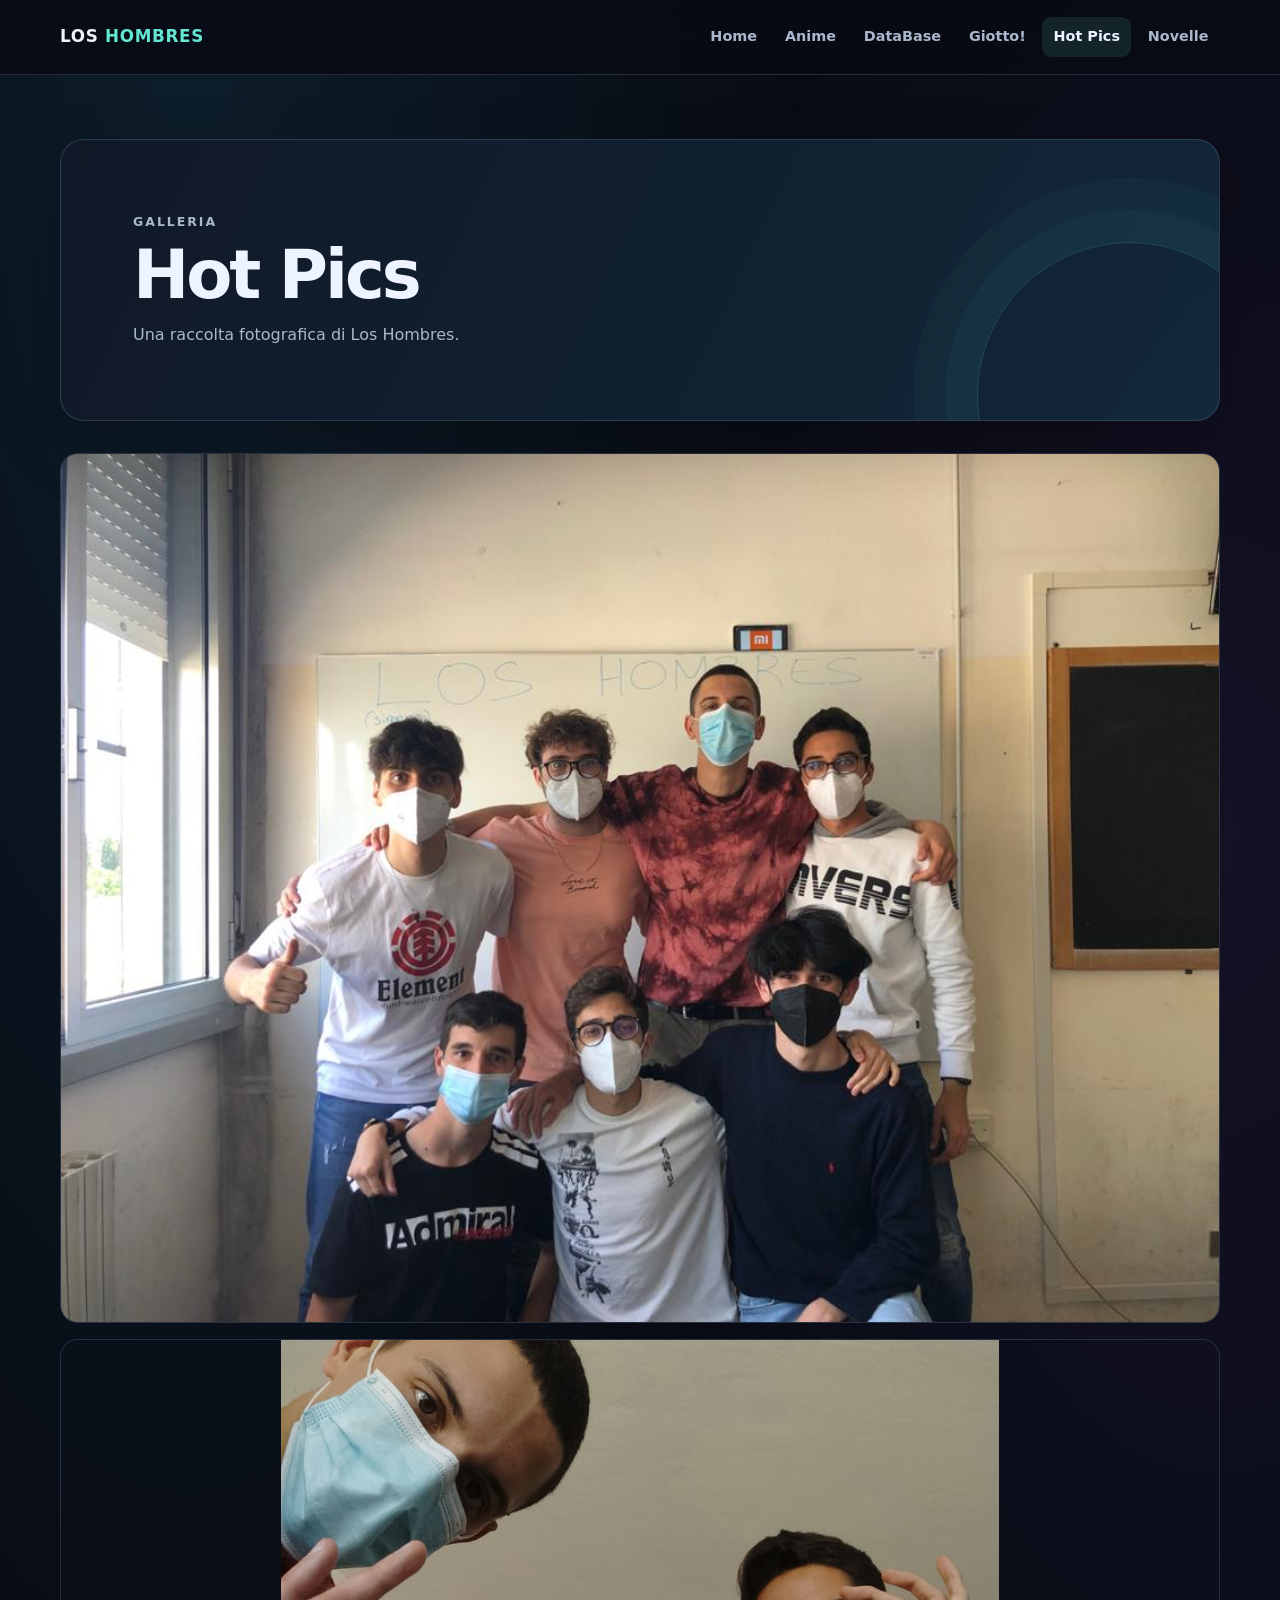
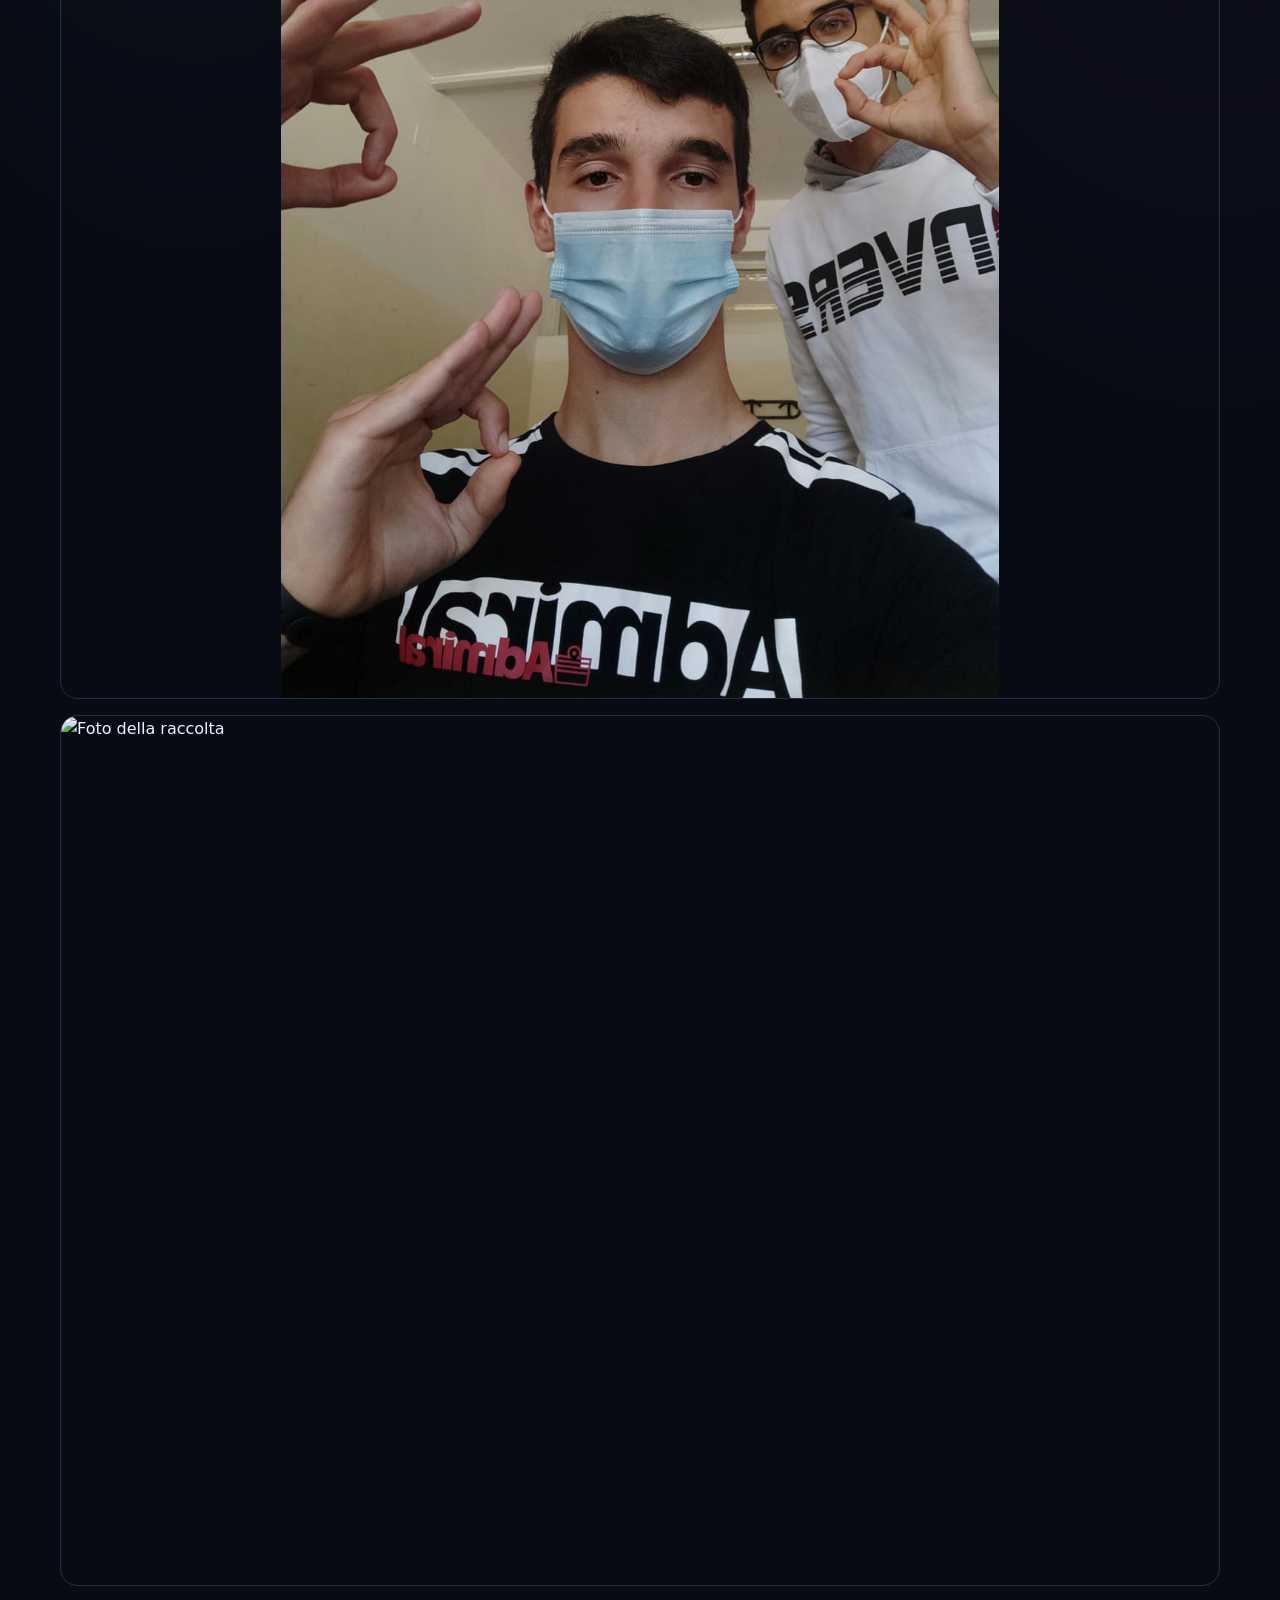
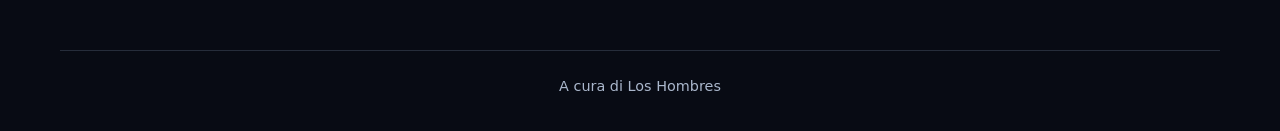
==== HOT.html @ 81a28b4e "Pubblica il sito" ====
<!doctype html>
<html lang="it">
<head>
  <meta charset="utf-8">
  <meta name="viewport" content="width=device-width, initial-scale=1">
  <meta name="theme-color" content="#080b14">
  <meta name="description" content="Galleria fotografica di Los Hombres.">
  <title>Hot Pics | Los Hombres</title>
  <link rel="stylesheet" href="site.css">
</head>
<body>
  <a class="skip-link" href="#contenuto">Salta al contenuto</a>
  <header class="site-header">
    <div class="header-inner">
      <a class="brand" href="index.html">LOS <span>HOMBRES</span></a>
      <nav class="site-nav" aria-label="Navigazione principale">
        <a href="index.html">Home</a>
        <a href="Anime.html">Anime</a>
        <a href="DataBase.html">DataBase</a>
        <a href="Giotto!.html">Giotto!</a>
        <a href="HOT.html" aria-current="page">Hot Pics</a>
        <a href="Los%20Hombres.html">Novelle</a>
      </nav>
    </div>
  </header>
  <main id="contenuto" class="page-shell">
    <section class="hero">
      <p class="eyebrow">Galleria</p>
      <h1>Hot Pics</h1>
      <p>Una raccolta fotografica di Los Hombres.</p>
    </section>
    <div class="gallery gallery-single">
      <img src="tutti.jpeg" alt="Foto di gruppo" width="1024" height="768" fetchpriority="high">
      <img src="ok.jpeg" alt="Foto della raccolta" width="970" height="1296" loading="lazy" decoding="async">
      <img src="dux.jpeg" alt="Foto della raccolta" width="1024" height="768" loading="lazy" decoding="async">
    </div>
  </main>
  <footer class="site-footer">A cura di Los Hombres</footer>
</body>
</html>
---- site.css ----
:root {
  color-scheme: dark;
  --bg: #080b14;
  --surface: #111827;
  --surface-raised: #172235;
  --text: #edf3ff;
  --muted: #aab7cc;
  --accent: #65e6d3;
  --accent-strong: #21b9aa;
  --line: rgb(174 199 235 / 18%);
  --gold: #f2c879;
  --radius: 1.1rem;
  font-family: Inter, ui-sans-serif, system-ui, -apple-system, BlinkMacSystemFont, "Segoe UI", sans-serif;
}

* {
  box-sizing: border-box;
}

html {
  min-width: 320px;
  scroll-behavior: smooth;
}

body {
  min-height: 100vh;
  margin: 0;
  color: var(--text);
  background:
    radial-gradient(ellipse at 15% 0%, rgb(27 85 106 / 25%), transparent 38rem),
    radial-gradient(ellipse at 95% 25%, rgb(67 43 103 / 20%), transparent 36rem),
    var(--bg);
  line-height: 1.65;
}

a {
  color: var(--accent);
  text-underline-offset: 0.2em;
}

a:hover {
  color: #a0fff1;
}

a:focus-visible,
button:focus-visible {
  outline: 3px solid var(--gold);
  outline-offset: 3px;
}

img {
  display: block;
  max-width: 100%;
  height: auto;
}

[hidden] {
  display: none !important;
}

.skip-link {
  position: absolute;
  z-index: 10;
  top: 0.75rem;
  left: 0.75rem;
  padding: 0.65rem 1rem;
  color: var(--bg);
  background: var(--accent);
  border-radius: 0.5rem;
  transform: translateY(-150%);
}

.skip-link:focus {
  transform: translateY(0);
}

.site-header {
  position: sticky;
  z-index: 5;
  top: 0;
  border-bottom: 1px solid var(--line);
  background: rgb(8 11 20 / 88%);
  backdrop-filter: blur(16px);
}

.header-inner,
.page-shell,
.site-footer {
  width: min(1160px, calc(100% - 2.5rem));
  margin-inline: auto;
}

.header-inner {
  display: flex;
  min-height: 4.6rem;
  align-items: center;
  justify-content: space-between;
  gap: 1rem;
}

.brand {
  color: var(--text);
  font-size: 1.05rem;
  font-weight: 800;
  letter-spacing: 0.04em;
  text-decoration: none;
  white-space: nowrap;
}

.brand span {
  color: var(--accent);
}

.site-nav {
  display: flex;
  flex-wrap: wrap;
  justify-content: flex-end;
  gap: 0.3rem;
}

.site-nav a {
  padding: 0.5rem 0.72rem;
  color: var(--muted);
  border-radius: 0.6rem;
  font-size: 0.9rem;
  font-weight: 650;
  text-decoration: none;
  transition: color 160ms ease, background 160ms ease;
}

.site-nav a:hover,
.site-nav a[aria-current="page"] {
  color: var(--text);
  background: rgb(101 230 211 / 12%);
}

.page-shell {
  padding-block: clamp(2rem, 5vw, 4.5rem);
}

.hero {
  position: relative;
  overflow: hidden;
  padding: clamp(2rem, 6vw, 4.5rem);
  margin-bottom: 2rem;
  border: 1px solid var(--line);
  border-radius: calc(var(--radius) + 0.4rem);
  background: linear-gradient(115deg, rgb(17 24 39 / 97%), rgb(19 44 62 / 86%));
  box-shadow: 0 1.5rem 4rem rgb(0 0 0 / 22%);
}

.hero::after {
  position: absolute;
  right: -4rem;
  bottom: -8rem;
  width: 19rem;
  height: 19rem;
  border: 1px solid rgb(101 230 211 / 18%);
  border-radius: 50%;
  box-shadow: 0 0 0 2rem rgb(101 230 211 / 4%), 0 0 0 4rem rgb(101 230 211 / 3%);
  content: "";
  pointer-events: none;
}

.eyebrow {
  margin: 0 0 0.4rem;
  color: var(--accent);
  font-size: 0.78rem;
  font-weight: 800;
  letter-spacing: 0.16em;
  text-transform: uppercase;
}

h1,
h2,
h3,
p {
  margin-top: 0;
}

h1 {
  margin-bottom: 0.65rem;
  font-size: clamp(2.2rem, 6vw, 4.2rem);
  letter-spacing: -0.045em;
  line-height: 1.08;
}

h2 {
  margin-bottom: 0.75rem;
  font-size: clamp(1.4rem, 3vw, 2rem);
  line-height: 1.2;
}

h3 {
  margin-bottom: 0.5rem;
  font-size: 1.15rem;
}

.hero p,
.muted {
  color: var(--muted);
}

.hero p:last-child,
.panel p:last-child {
  margin-bottom: 0;
}

.section-heading {
  display: flex;
  align-items: end;
  justify-content: space-between;
  gap: 1rem;
  margin: 2.6rem 0 1rem;
}

.section-heading h2 {
  margin: 0;
}

.panel,
.card {
  border: 1px solid var(--line);
  border-radius: var(--radius);
  background: linear-gradient(145deg, rgb(23 34 53 / 92%), rgb(15 22 36 / 94%));
  box-shadow: 0 1rem 2.5rem rgb(0 0 0 / 14%);
}

.panel {
  padding: clamp(1.1rem, 3vw, 1.8rem);
}

.grid {
  display: grid;
  grid-template-columns: repeat(12, minmax(0, 1fr));
  gap: 1rem;
}

.card {
  grid-column: span 4;
  overflow: hidden;
}

.card-content {
  padding: 1.2rem;
}

.card img {
  width: 100%;
  max-height: 25rem;
  object-fit: cover;
  object-position: center 35%;
}

.card .card-content p {
  color: var(--muted);
}

.button,
button {
  display: inline-flex;
  min-height: 2.7rem;
  align-items: center;
  justify-content: center;
  padding: 0.65rem 1rem;
  color: var(--bg);
  border: 1px solid transparent;
  border-radius: 0.65rem;
  background: var(--accent);
  cursor: pointer;
  font: inherit;
  font-weight: 750;
  line-height: 1.2;
  text-decoration: none;
  transition: transform 160ms ease, background 160ms ease, border-color 160ms ease;
}

.button:hover,
button:hover {
  color: var(--bg);
  background: #a0fff1;
  transform: translateY(-1px);
}

.button-secondary {
  color: var(--text);
  border-color: var(--line);
  background: var(--surface-raised);
}

.button-secondary:hover {
  color: var(--text);
  background: #263750;
}

.button-row {
  display: flex;
  flex-wrap: wrap;
  gap: 0.65rem;
}

.people-grid .card img {
  aspect-ratio: 4 / 3;
  object-fit: cover;
}

.gallery {
  display: grid;
  grid-template-columns: repeat(3, minmax(0, 1fr));
  gap: 1rem;
}

.gallery img {
  width: 100%;
  height: 100%;
  max-height: 38rem;
  border: 1px solid var(--line);
  border-radius: var(--radius);
  object-fit: cover;
}

.gallery-single {
  grid-template-columns: 1fr;
}

.gallery-single img {
  margin-inline: auto;
  max-height: 60rem;
  object-fit: contain;
}

.anime-table-wrap {
  overflow-x: auto;
  border: 1px solid var(--line);
  border-radius: var(--radius);
  background: var(--surface);
}

.anime-table {
  width: 100%;
  border-collapse: collapse;
  text-align: left;
}

.anime-table th,
.anime-table td {
  padding: 0.85rem;
  border-bottom: 1px solid var(--line);
  vertical-align: middle;
}

.anime-table th {
  color: var(--accent);
  background: #121c2d;
  font-size: 0.9rem;
}

.anime-table tr:last-child td {
  border-bottom: 0;
}

.cover-link img {
  width: 6.5rem;
  height: 9.2rem;
  margin-inline: auto;
  border-radius: 0.45rem;
  object-fit: cover;
}

.cover-link:focus-visible {
  display: inline-block;
  border-radius: 0.5rem;
}

.status-group {
  display: flex;
  flex-wrap: wrap;
  gap: 0.4rem;
}

.status-group button {
  min-height: 2.3rem;
  padding: 0.45rem 0.65rem;
  color: var(--text);
  border-color: var(--line);
  background: var(--surface-raised);
  font-size: 0.86rem;
}

.status-group button[aria-pressed="true"] {
  color: var(--bg);
  border-color: var(--accent);
  background: var(--accent);
}

.database-layout {
  display: grid;
  grid-template-columns: minmax(15rem, 0.8fr) minmax(0, 1.5fr);
  gap: 1rem;
  align-items: start;
}

.database-diagram {
  width: 100%;
  border: 1px solid var(--line);
  border-radius: 0.75rem;
  background: white;
}

.story-list {
  display: grid;
  gap: 1rem;
}

.story {
  padding: clamp(1.2rem, 3vw, 2rem);
  border-left: 3px solid var(--accent-strong);
}

.password-form {
  display: grid;
  max-width: 30rem;
  gap: 0.8rem;
}

.password-form label {
  font-weight: 700;
}

.password-form input {
  width: 100%;
  min-height: 2.8rem;
  padding: 0.65rem 0.8rem;
  color: var(--text);
  border: 1px solid var(--line);
  border-radius: 0.65rem;
  background: var(--bg);
  font: inherit;
}

.password-error {
  min-height: 1.5em;
  color: #ffaaa5;
}

.story p {
  color: #d5deed;
}

.site-footer {
  padding-block: 1.5rem 2rem;
  color: var(--muted);
  border-top: 1px solid var(--line);
  font-size: 0.9rem;
  text-align: center;
}

@media (max-width: 760px) {
  .header-inner {
    align-items: flex-start;
    flex-direction: column;
    padding-block: 0.8rem;
  }

  .site-nav {
    justify-content: flex-start;
    width: 100%;
  }

  .site-nav a {
    padding-inline: 0.55rem;
    font-size: 0.82rem;
  }

  .card {
    grid-column: span 6;
  }

  .database-layout {
    grid-template-columns: 1fr;
  }
}

@media (max-width: 520px) {
  .header-inner,
  .page-shell,
  .site-footer {
    width: min(100% - 1.25rem, 1160px);
  }

  .hero {
    padding: 1.5rem;
  }

  .card {
    grid-column: 1 / -1;
  }

  .gallery {
    grid-template-columns: 1fr;
  }

  .anime-table,
  .anime-table tbody,
  .anime-table tr,
  .anime-table td {
    display: block;
    width: 100%;
  }

  .anime-table thead {
    position: absolute;
    width: 1px;
    height: 1px;
    overflow: hidden;
    clip: rect(0, 0, 0, 0);
    white-space: nowrap;
    clip-path: inset(50%);
  }

  .anime-table tr {
    padding: 0.6rem;
    border-bottom: 1px solid var(--line);
  }

  .anime-table td {
    padding: 0.45rem;
    border: 0;
    text-align: center;
  }

  .anime-table td:first-child {
    color: var(--accent);
    font-weight: 750;
  }

  .status-group {
    justify-content: center;
  }
}

@media (prefers-reduced-motion: reduce) {
  *,
  *::before,
  *::after {
    scroll-behavior: auto !important;
    transition-duration: 0.01ms !important;
    animation-duration: 0.01ms !important;
    animation-iteration-count: 1 !important;
  }
}
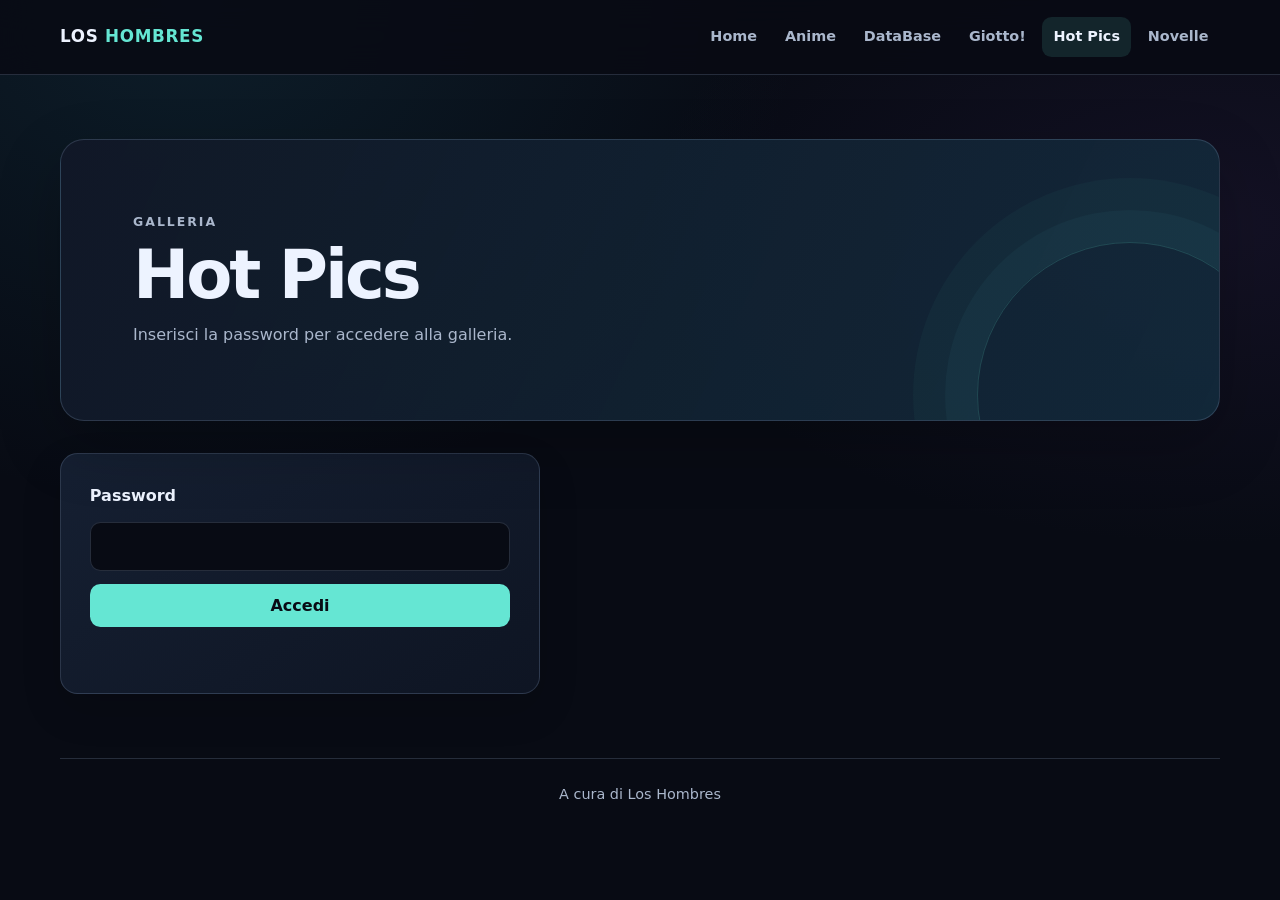
==== commit a1006e50: "Repair" ====
--- a/HOT.html
+++ b/HOT.html
@@ -7,6 +7,7 @@
   <meta name="description" content="Galleria fotografica di Los Hombres.">
   <title>Hot Pics | Los Hombres</title>
   <link rel="stylesheet" href="site.css">
+  <script src="site.js" defer></script>
 </head>
 <body>
   <a class="skip-link" href="#contenuto">Salta al contenuto</a>
@@ -27,9 +28,17 @@
     <section class="hero">
       <p class="eyebrow">Galleria</p>
       <h1>Hot Pics</h1>
-      <p>Una raccolta fotografica di Los Hombres.</p>
+      <p>Inserisci la password per accedere alla galleria.</p>
     </section>
-    <div class="gallery gallery-single">
+    <form id="hotpics-password-form" class="panel password-form" data-password-gate>
+      <label for="hotpics-password">Password</label>
+      <input id="hotpics-password" name="password" type="password" autocomplete="current-password" required aria-describedby="hotpics-password-error">
+      <button type="submit">Accedi</button>
+      <p id="hotpics-password-error" class="password-error" aria-live="polite"></p>
+    </form>
+    <noscript><p class="panel">Per accedere alla galleria è necessario attivare JavaScript.</p></noscript>
+    <div id="hotpics-content" class="gallery gallery-single" hidden>
+      <h2 class="visually-hidden" tabindex="-1">Galleria Hot Pics</h2>
       <img src="tutti.jpeg" alt="Foto di gruppo" width="1024" height="768" fetchpriority="high">
       <img src="ok.jpeg" alt="Foto della raccolta" width="970" height="1296" loading="lazy" decoding="async">
       <img src="dux.jpeg" alt="Foto della raccolta" width="1024" height="768" loading="lazy" decoding="async">
--- a/site.css
+++ b/site.css
@@ -443,6 +443,18 @@
   color: #ffaaa5;
 }
 
+.visually-hidden {
+  position: absolute;
+  width: 1px;
+  height: 1px;
+  padding: 0;
+  margin: -1px;
+  overflow: hidden;
+  clip: rect(0, 0, 0, 0);
+  white-space: nowrap;
+  border: 0;
+}
+
 .story p {
   color: #d5deed;
 }
